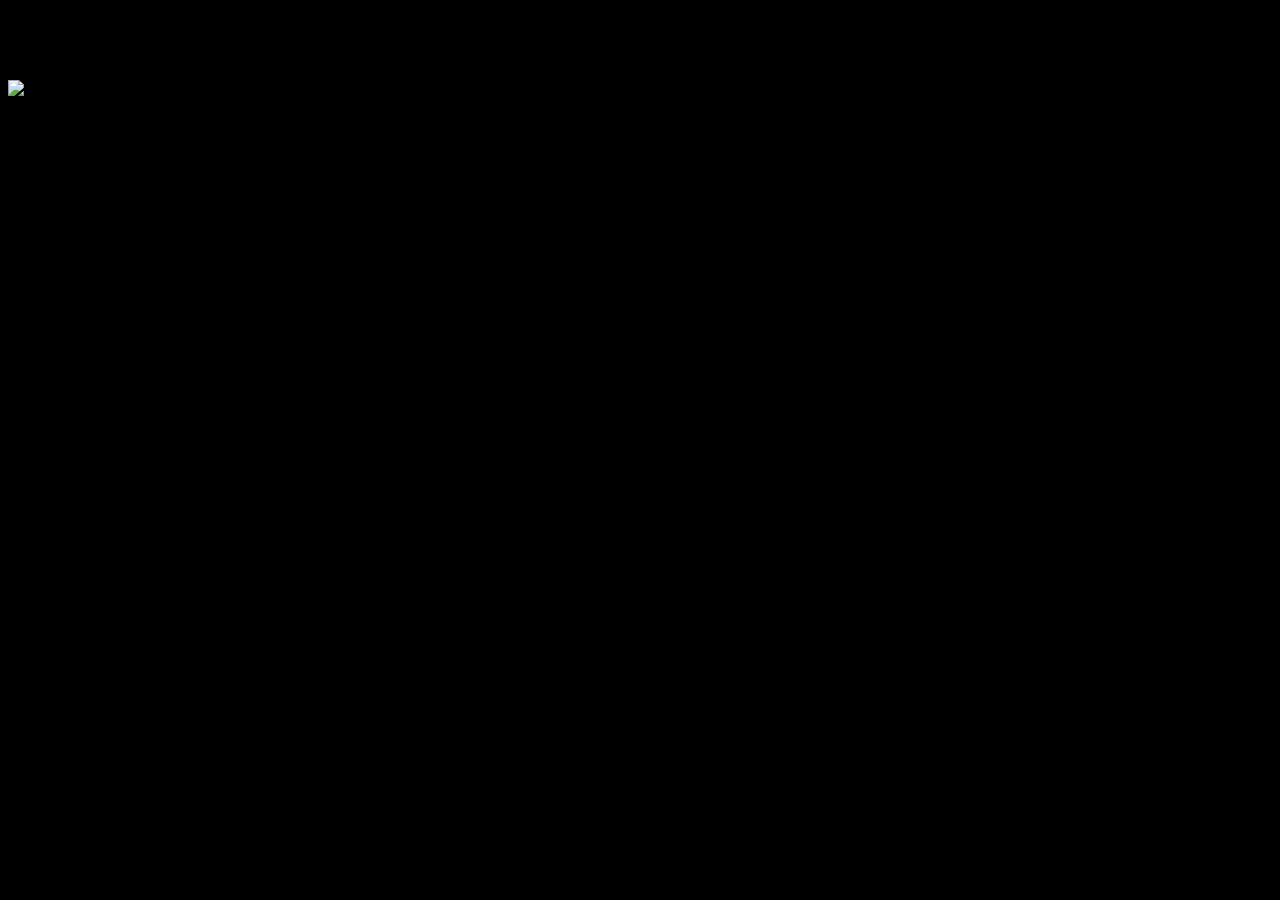
==== dorothy.html @ a612f84b "ferfer" ====
<!DOCTYPE html>
<html lang="pt-BR">
<head>
    <meta charset="UTF-8">
    <meta name="viewport" content="width=device-width, initial-scale=1.0">
    <title> Dorothy Johnson Vaughan </title>
    <link rel="stylesheet" href="reset.css">
    <link rel="stylesheet" href="style.css">
    
</head>
<body>
    <header>
        <h1 id="titulo"> Dorothy Johnson Vaughan </h1>
    </header>
    
    <img src="img/Dorothy-Vaughan.jpg" alt="Foto de Dorothy Johnson Vaughan" class="imgcentro">

    <p>Dorothy Johnson Vaughan, nascida em Kansas City, 1910, foi matemática graduada pela Wilberforce University.</p>

    <p> Durante seus 28 anos de carreira na NASA, foi chefe de um grupo de trabalho formado apenas por mulheres negras e matemáticas, e tornou-se a primeira  supervisora negra.</p>
        
    <p>Autodidata, especializou-se na linguagem de programação FORTRAN, e por isto liderou a seção de programação da Divisão de Análise e Computação do Langley  Research Center. Não é coisa pouca! Quem nunca sonhou em ser programadora na NASA? A Dorothy realizou essa tarefa e participou de projetos muito importantes.</p>
        
    <p>Além disso, ela também é uma das mulheres destacada na história Estrelas Além  do Tempo (Hidden Figures) que foi lançado nos cinemas.</p>
</body>
</html>
---- style.css ----
body { 
    background-color: rgb(0, 0, 0);
    font-size: 16px;
}

.cabecalho{
    background-color: rgb(22, 178, 206);
    color: rgb(132, 240, 117);
    padding-top: 30px;
    padding-bottom: 30px;
    font-size: 22px;
    padding: 20px;
    text-align: center;
    display: flex;
    justify-content: center;
    gap: 30%;
}

#titulo {

}

p {
    
}

.imgcentro {

}


ul{
    font-size: 16px;
}

li{
    display: inline-block;
   
}

li a{
    font-size: 50px;

}

button{
    font-size: 16px;
    color: rgb(0, 0, 0);
}

footer{
     position: fixed;
     bottom: 0;
     background-color: rgb(110, 202, 255);
     font-size: 30px;
     width: 100%;
     text-align: center;
}
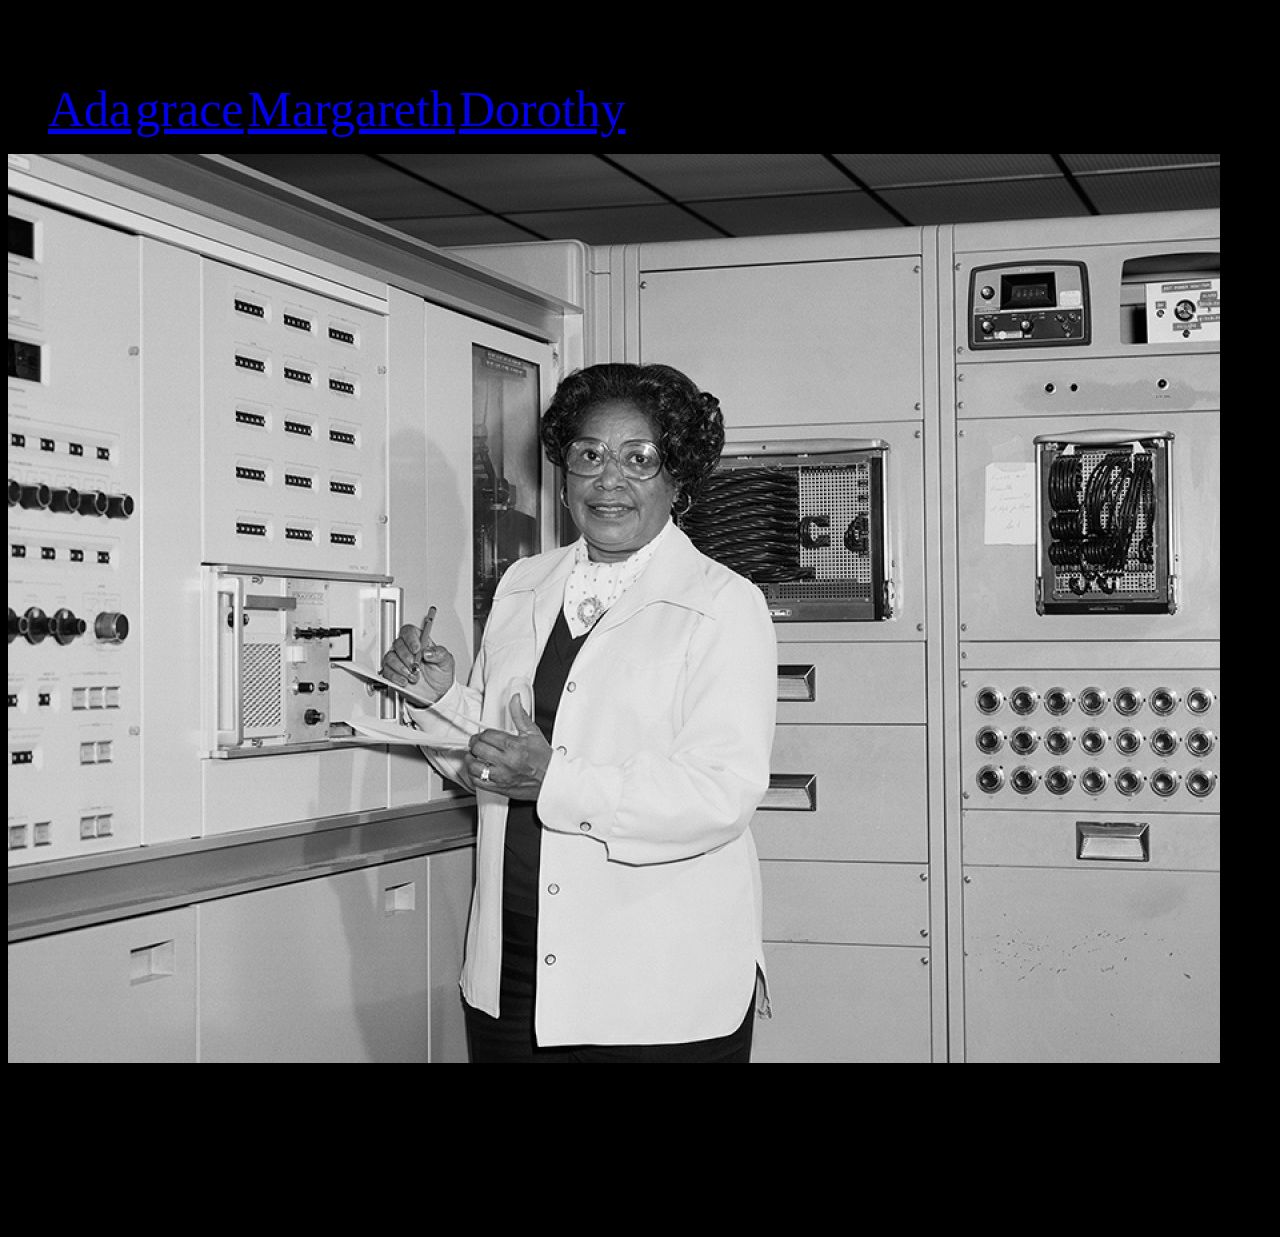
==== commit 7147da79: "feiyoo" ====
--- a/dorothy.html
+++ b/dorothy.html
@@ -12,8 +12,16 @@
     <header>
         <h1 id="titulo"> Dorothy Johnson Vaughan </h1>
     </header>
+        <nav class="menu">
+        <ul>
+            <li> <a href="ada.html"> Ada </a></li>
+            <li> <a href="grace.htm" > grace </a> </li>
+            <li> <a href="Margareth.html"> Margareth </a> </li>
+            <li> <a href="dorothy.html"> Dorothy </a></li>
+        </ul>
+    </nav>
     
-    <img src="img/Dorothy-Vaughan.jpg" alt="Foto de Dorothy Johnson Vaughan" class="imgcentro">
+    <img src="Doroyhy.jpeg" alt="Foto de Dorothy Johnson Vaughan" class="imgcentro">
 
     <p>Dorothy Johnson Vaughan, nascida em Kansas City, 1910, foi matemática graduada pela Wilberforce University.</p>
 
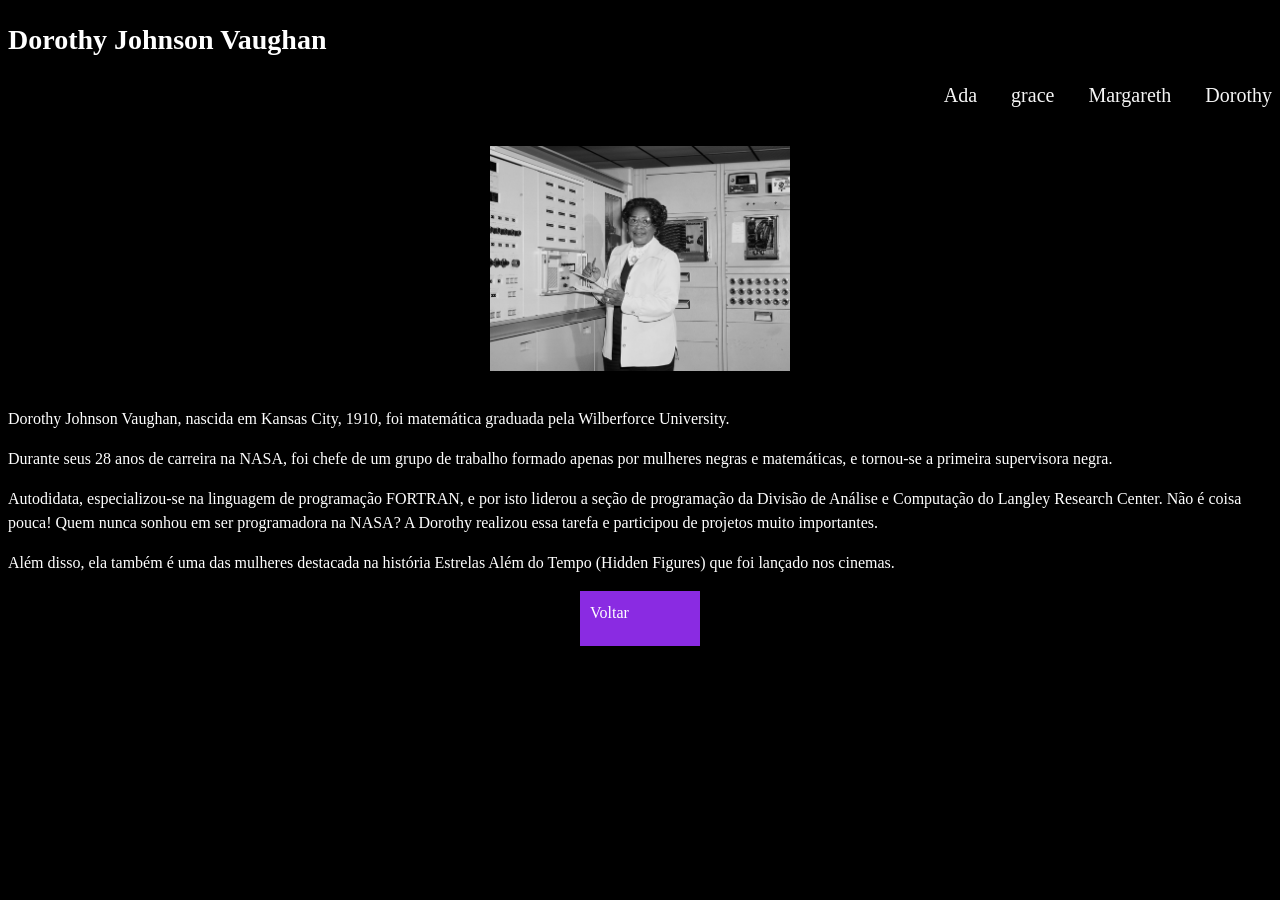
==== commit 8391de4a: "44" ====
--- a/dorothy.html
+++ b/dorothy.html
@@ -12,7 +12,8 @@
     <header>
         <h1 id="titulo"> Dorothy Johnson Vaughan </h1>
     </header>
-        <nav class="menu">
+    
+    <nav class="menu">
         <ul>
             <li> <a href="ada.html"> Ada </a></li>
             <li> <a href="grace.htm" > grace </a> </li>
@@ -21,14 +22,18 @@
         </ul>
     </nav>
     
-    <img src="Doroyhy.jpeg" alt="Foto de Dorothy Johnson Vaughan" class="imgcentro">
+     <section>   
+        <img src="Doroyhy.jpeg" alt="Foto de Dorothy Johnson Vaughan" class="imgcentro">
 
-    <p>Dorothy Johnson Vaughan, nascida em Kansas City, 1910, foi matemática graduada pela Wilberforce University.</p>
+        <p>Dorothy Johnson Vaughan, nascida em Kansas City, 1910, foi matemática graduada pela Wilberforce University.</p>
 
-    <p> Durante seus 28 anos de carreira na NASA, foi chefe de um grupo de trabalho formado apenas por mulheres negras e matemáticas, e tornou-se a primeira  supervisora negra.</p>
-        
-    <p>Autodidata, especializou-se na linguagem de programação FORTRAN, e por isto liderou a seção de programação da Divisão de Análise e Computação do Langley  Research Center. Não é coisa pouca! Quem nunca sonhou em ser programadora na NASA? A Dorothy realizou essa tarefa e participou de projetos muito importantes.</p>
-        
-    <p>Além disso, ela também é uma das mulheres destacada na história Estrelas Além  do Tempo (Hidden Figures) que foi lançado nos cinemas.</p>
+        <p> Durante seus 28 anos de carreira na NASA, foi chefe de um grupo de trabalho formado apenas por mulheres negras e matemáticas, e tornou-se a primeira  supervisora negra.</p>
+            
+        <p>Autodidata, especializou-se na linguagem de programação FORTRAN, e por isto liderou a seção de programação da Divisão de Análise e Computação do Langley  Research Center. Não é coisa pouca! Quem nunca sonhou em ser programadora na NASA? A Dorothy realizou essa tarefa e participou de projetos muito importantes.</p>
+            
+        <p>Além disso, ela também é uma das mulheres destacada na história Estrelas Além  do Tempo (Hidden Figures) que foi lançado nos cinemas.</p>
+
+            <p class="voltar"> <a href="index.html"> Voltar </a> </p>
+        </section>
 </body>
 </html>
--- a/style.css
+++ b/style.css
@@ -1,11 +1,13 @@
 body { 
     background-color: rgb(0, 0, 0);
     font-size: 16px;
+    color:white;
+    line-height: 1.5;
 }
 
 .cabecalho{
     background-color: rgb(22, 178, 206);
-    color: rgb(132, 240, 117);
+    color:black;
     padding-top: 30px;
     padding-bottom: 30px;
     font-size: 22px;
@@ -13,11 +15,23 @@
     text-align: center;
     display: flex;
     justify-content: center;
-    gap: 30%;
+}
+
+.menu{
+    text-align: end;
+
+}
+
+.menu ul li a {
+    display:flex;
+    margin-left: 30px;
+    text-decoration: none;
+    color:whitesmoke;
+    font-size: 20px;
 }
 
 #titulo {
-
+    font-size:28px
 }
 
 p {
@@ -25,7 +39,11 @@
 }
 
 .imgcentro {
-
+    padding:20px;
+    width:300px;
+    margin:auto;
+    display:flex;
+    border-radius: 10px;
 }
 
 
@@ -43,9 +61,31 @@
 
 }
 
-button{
+.texto{
+    width: 80%;
+    margin: auto;
+    text-indent: 30px;
+    text-align: justify;
+    line-height: 2.0;
+}
+
+.voltar{
     font-size: 16px;
-    color: rgb(0, 0, 0);
+    height: 35px;
+    width: 100px;
+    text-align: center;
+    background-color: blueviolet;
+    display: flex;
+    margin: auto;
+    padding: 10px;
+
+}
+
+.voltar a{
+        color: white;
+        text-decoration: none;
+        text-align: center;
+
 }
 
 footer{
